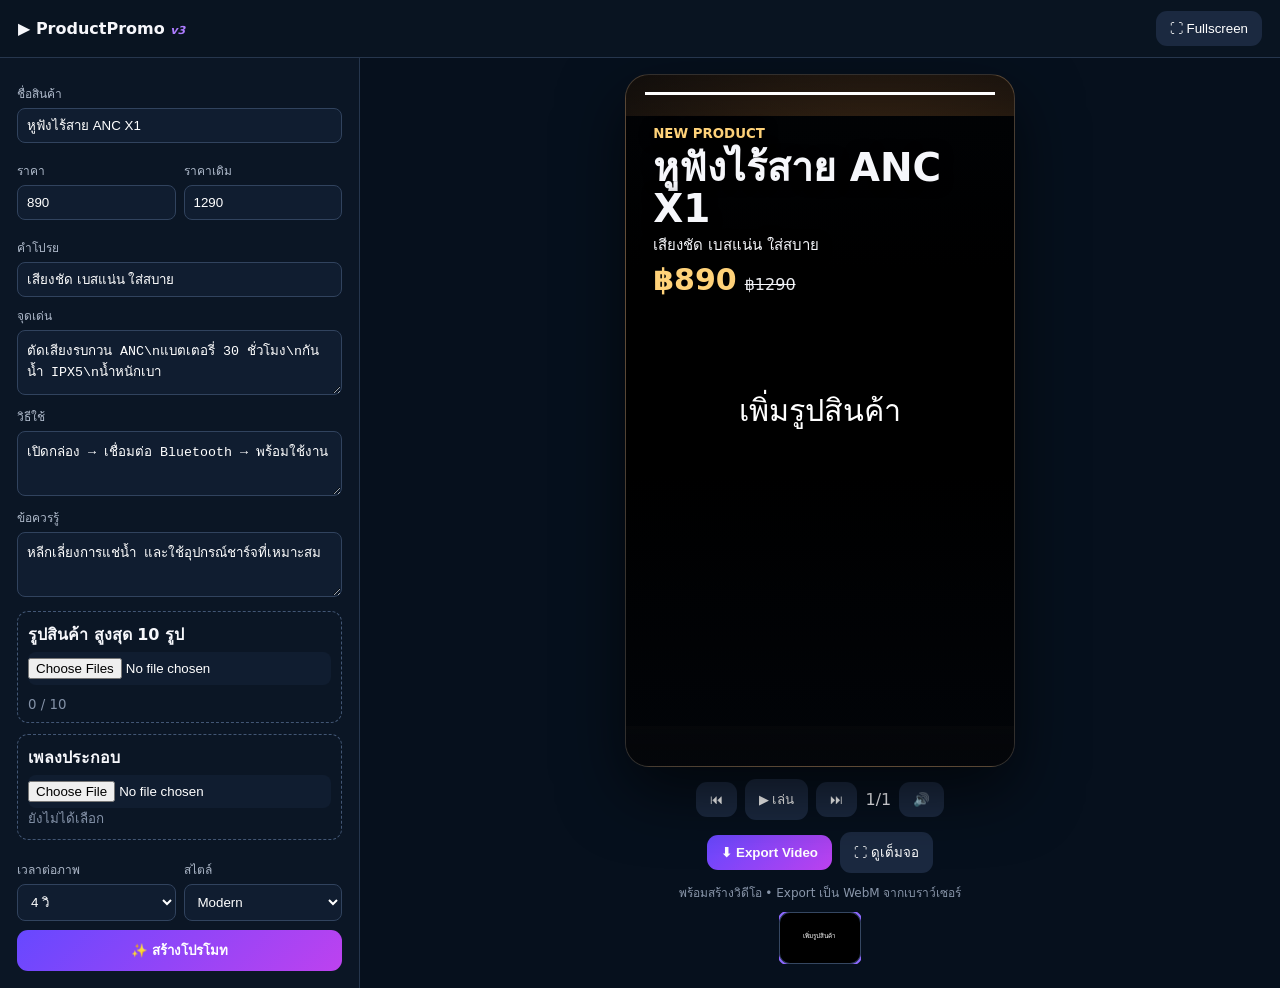
==== index.html @ 48d9637a "Add files via upload" ====
<!doctype html><html lang="th"><head><meta charset="utf-8"><meta name="viewport" content="width=device-width,initial-scale=1,viewport-fit=cover"><title>ProductPromo v3</title><link rel="stylesheet" href="style.css"></head><body>
<header><b>▶ ProductPromo <i>v3</i></b><div><button id="toggleEditor">☰ Editor</button><button id="fullscreen">⛶ Fullscreen</button></div></header>
<div class="app">
<aside id="editor">
<label>ชื่อสินค้า<input id="name" value="หูฟังไร้สาย ANC X1"></label>
<div class="row"><label>ราคา<input id="price" value="890"></label><label>ราคาเดิม<input id="old" value="1290"></label></div>
<label>คำโปรย<input id="tag" value="เสียงชัด เบสแน่น ใส่สบาย"></label>
<label>จุดเด่น<textarea id="features">ตัดเสียงรบกวน ANC\nแบตเตอรี่ 30 ชั่วโมง\nกันน้ำ IPX5\nน้ำหนักเบา</textarea></label>
<label>วิธีใช้<textarea id="use">เปิดกล่อง → เชื่อมต่อ Bluetooth → พร้อมใช้งาน</textarea></label>
<label>ข้อควรรู้<textarea id="note">หลีกเลี่ยงการแช่น้ำ และใช้อุปกรณ์ชาร์จที่เหมาะสม</textarea></label>
<div class="box"><b>รูปสินค้า สูงสุด 10 รูป</b><input id="pics" type="file" accept="image/*" multiple><div id="thumbs"></div><small id="picCount">0 / 10</small></div>
<div class="box"><b>เพลงประกอบ</b><input id="music" type="file" accept="audio/*"><small id="musicName">ยังไม่ได้เลือก</small></div>
<div class="row"><label>เวลาต่อภาพ<select id="duration"><option value="3">3 วิ</option><option value="4" selected>4 วิ</option><option value="5">5 วิ</option></select></label><label>สไตล์<select id="theme"><option value="warm">Modern</option><option value="tech">Tech</option><option value="luxury">Luxury</option></select></label></div>
<button class="primary" id="build">✨ สร้างโปรโมท</button>
</aside>
<main>
<div id="capture"><div class="stage warm" id="stage"><div id="slides"></div><div class="bars" id="bars"></div></div></div>
<nav><button id="prev">⏮</button><button id="play">▶ เล่น</button><button id="next">⏭</button><span id="count"></span><button id="mute">🔊</button></nav>
<div class="actions"><button id="export" class="primary">⬇ Export Video</button><button id="fs2">⛶ ดูเต็มจอ</button></div>
<div class="status" id="status">พร้อมสร้างวิดีโอ • Export เป็น WebM จากเบราว์เซอร์</div>
<div id="timeline"></div>
</main></div><audio id="audio"></audio><script src="app.js"></script></body></html>
---- style.css ----
*{box-sizing:border-box}html,body{margin:0;background:#06101d;color:#f6f7fb;font-family:system-ui,-apple-system,"Noto Sans Thai",sans-serif}header{height:58px;display:flex;align-items:center;justify-content:space-between;padding:0 18px;background:#091421;border-bottom:1px solid #26364d;position:sticky;top:0;z-index:20}header i{font-size:11px;color:#ad7cff}button{border:0;border-radius:11px;padding:10px 14px;background:#1b2940;color:#fff;cursor:pointer}.app{display:grid;grid-template-columns:360px 1fr;min-height:calc(100vh - 58px)}aside{padding:17px;background:#0b1625;border-right:1px solid #26364d;overflow:auto}label{display:block;color:#aeb9ca;font-size:12px;margin:9px 0}input,textarea,select{width:100%;margin-top:5px;padding:9px;background:#101d30;border:1px solid #31435e;border-radius:8px;color:#fff}textarea{min-height:65px;resize:vertical}.row{display:grid;grid-template-columns:1fr 1fr;gap:8px}.box{margin:11px 0;padding:10px;border:1px dashed #425674;border-radius:11px}.box input{border:0;padding:6px 0}.box small{display:block;color:#8492a8;overflow:hidden;text-overflow:ellipsis;white-space:nowrap}#thumbs{display:flex;gap:5px;overflow:auto;margin:6px 0}#thumbs img{width:48px;height:48px;object-fit:cover;border-radius:7px}.primary{background:linear-gradient(135deg,#6748ff,#bd42ef);font-weight:800}aside>.primary{width:100%}main{display:flex;flex-direction:column;align-items:center;padding:16px;min-width:0}#capture{background:#06101d;padding:0}.stage{width:min(390px,86vw);aspect-ratio:9/16;position:relative;overflow:hidden;border-radius:24px;border:1px solid #ffffff24;box-shadow:0 25px 65px #0009}.warm{background:radial-gradient(circle at 65% 25%,#6b431d,#100d0a 68%)}.tech{background:radial-gradient(circle at 65% 25%,#087489,#07111d 68%)}.luxury{background:radial-gradient(circle at 65% 25%,#75602d,#0d0b08 68%)}.slide{position:absolute;inset:0;opacity:0;overflow:hidden;transition:opacity .5s}.slide.on{opacity:1}.media{position:absolute;inset:0}.media:after{content:"";position:absolute;inset:0;background:linear-gradient(#02050a8c,transparent 28%,transparent 58%,#02050add)}.media img{width:100%;height:100%;object-fit:cover}.slide.portrait img{object-fit:contain;transform:scale(.94)}.slide.on:nth-child(3n+1) img{animation:zoom var(--dur,4s) ease-in-out both}.slide.on:nth-child(3n+2) img{animation:pan var(--dur,4s) ease-in-out both}.slide.on:nth-child(3n) img{animation:tilt var(--dur,4s) ease-in-out both}@keyframes zoom{from{transform:scale(1.14)}to{transform:scale(1)}}@keyframes pan{from{transform:scale(1.13) translateX(-4%)}to{transform:scale(1.13) translateX(4%)}}@keyframes tilt{from{transform:scale(1.06) rotate(-1.5deg)}to{transform:scale(1.13) rotate(1.5deg)}}.copy{position:absolute;z-index:3;left:7%;right:7%;top:7%;text-shadow:0 2px 14px #000}.copy.bottom{top:auto;bottom:7%;padding:15px;border-radius:17px;background:#07101dc4;border:1px solid #ffffff25;backdrop-filter:blur(8px)}.copy h2{font-size:clamp(25px,7.5vw,39px);line-height:1.04;margin:6px 0;overflow-wrap:anywhere}.copy p{font-size:15px;line-height:1.4;margin:6px 0}.copy small{font-weight:900;color:#ffd279}.price{font-size:30px;font-weight:900;color:#ffd279}.old{text-decoration:line-through;margin-left:8px}.feature{margin:6px 0;padding:8px;background:#06101dd2;border:1px solid #ffffff25;border-radius:10px}.bars{position:absolute;z-index:5;left:5%;right:5%;top:2.5%;display:flex;gap:3px}.bars i{height:3px;flex:1;background:#ffffff42}.bars i.done,.bars i.now{background:white}nav,.actions{display:flex;gap:8px;align-items:center;margin-top:12px}.status{font-size:12px;color:#8996aa;margin:10px;text-align:center}#timeline{display:flex;gap:6px;max-width:760px;overflow:auto}.tile{padding:0;width:82px;height:52px;flex:none;overflow:hidden;border:1px solid #354761}.tile img{width:100%;height:100%;object-fit:cover;opacity:.6}.tile.on{outline:2px solid #8d69ff}.tile.on img{opacity:1}body.presentation header,body.presentation aside,body.presentation nav,body.presentation .actions,body.presentation .status,body.presentation #timeline{display:none}body.presentation .app{display:block}body.presentation main{padding:0;min-height:100vh;justify-content:center}body.presentation .stage{height:100vh;width:auto;max-width:100vw;border-radius:0}#toggleEditor{display:none}@media(max-width:780px){#toggleEditor{display:inline-block}.app{grid-template-columns:1fr}aside{display:none;border-right:0;border-bottom:1px solid #26364d}aside.open{display:block}.stage{width:min(390px,94vw)}main{padding:12px}.actions{width:min(390px,94vw)}.actions button{flex:1}}
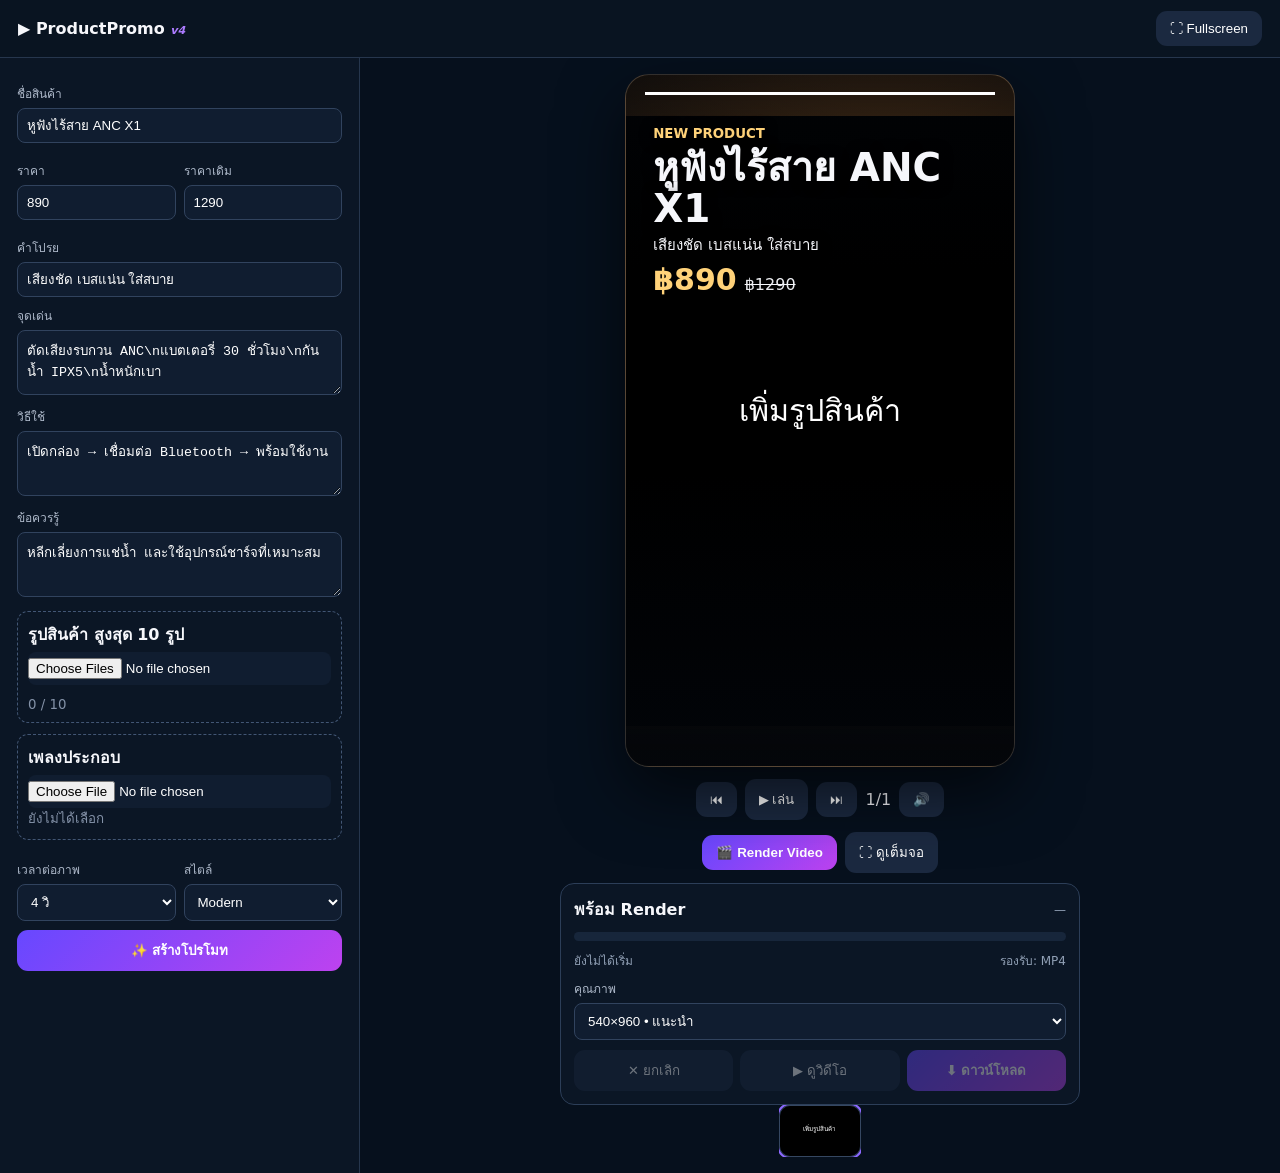
==== commit 935adff5: "Add files via upload" ====
--- a/index.html
+++ b/index.html
@@ -1,5 +1,5 @@
 <!doctype html><html lang="th"><head><meta charset="utf-8"><meta name="viewport" content="width=device-width,initial-scale=1,viewport-fit=cover"><title>ProductPromo v3</title><link rel="stylesheet" href="style.css"></head><body>
-<header><b>▶ ProductPromo <i>v3</i></b><div><button id="toggleEditor">☰ Editor</button><button id="fullscreen">⛶ Fullscreen</button></div></header>
+<header><b>▶ ProductPromo <i>v4</i></b><div><button id="toggleEditor">☰ Editor</button><button id="fullscreen">⛶ Fullscreen</button></div></header>
 <div class="app">
 <aside id="editor">
 <label>ชื่อสินค้า<input id="name" value="หูฟังไร้สาย ANC X1"></label>
@@ -16,7 +16,26 @@
 <main>
 <div id="capture"><div class="stage warm" id="stage"><div id="slides"></div><div class="bars" id="bars"></div></div></div>
 <nav><button id="prev">⏮</button><button id="play">▶ เล่น</button><button id="next">⏭</button><span id="count"></span><button id="mute">🔊</button></nav>
-<div class="actions"><button id="export" class="primary">⬇ Export Video</button><button id="fs2">⛶ ดูเต็มจอ</button></div>
-<div class="status" id="status">พร้อมสร้างวิดีโอ • Export เป็น WebM จากเบราว์เซอร์</div>
+<div class="actions"><button id="export" class="primary">🎬 Render Video</button><button id="fs2">⛶ ดูเต็มจอ</button></div>
+<div class="exportPanel">
+  <div class="exportTop"><b id="status">พร้อม Render</b><span id="eta">—</span></div>
+  <div class="progressTrack"><i id="renderBar"></i></div>
+  <div class="exportMeta"><span id="renderStep">ยังไม่ได้เริ่ม</span><span id="codecInfo">กำลังตรวจ codec…</span></div>
+  <div class="quality">
+    <label>คุณภาพ
+      <select id="quality">
+        <option value="360">360×640 • เร็ว</option>
+        <option value="540" selected>540×960 • แนะนำ</option>
+        <option value="720">720×1280 • คม</option>
+      </select>
+    </label>
+  </div>
+  <div class="renderActions">
+    <button id="cancelExport" disabled>✕ ยกเลิก</button>
+    <button id="previewExport" disabled>▶ ดูวิดีโอ</button>
+    <button id="downloadExport" class="primary" disabled>⬇ ดาวน์โหลด</button>
+  </div>
+  <video id="resultVideo" controls playsinline hidden></video>
+</div>
 <div id="timeline"></div>
 </main></div><audio id="audio"></audio><script src="app.js"></script></body></html>
--- a/style.css
+++ b/style.css
@@ -1 +1,8 @@
-*{box-sizing:border-box}html,body{margin:0;background:#06101d;color:#f6f7fb;font-family:system-ui,-apple-system,"Noto Sans Thai",sans-serif}header{height:58px;display:flex;align-items:center;justify-content:space-between;padding:0 18px;background:#091421;border-bottom:1px solid #26364d;position:sticky;top:0;z-index:20}header i{font-size:11px;color:#ad7cff}button{border:0;border-radius:11px;padding:10px 14px;background:#1b2940;color:#fff;cursor:pointer}.app{display:grid;grid-template-columns:360px 1fr;min-height:calc(100vh - 58px)}aside{padding:17px;background:#0b1625;border-right:1px solid #26364d;overflow:auto}label{display:block;color:#aeb9ca;font-size:12px;margin:9px 0}input,textarea,select{width:100%;margin-top:5px;padding:9px;background:#101d30;border:1px solid #31435e;border-radius:8px;color:#fff}textarea{min-height:65px;resize:vertical}.row{display:grid;grid-template-columns:1fr 1fr;gap:8px}.box{margin:11px 0;padding:10px;border:1px dashed #425674;border-radius:11px}.box input{border:0;padding:6px 0}.box small{display:block;color:#8492a8;overflow:hidden;text-overflow:ellipsis;white-space:nowrap}#thumbs{display:flex;gap:5px;overflow:auto;margin:6px 0}#thumbs img{width:48px;height:48px;object-fit:cover;border-radius:7px}.primary{background:linear-gradient(135deg,#6748ff,#bd42ef);font-weight:800}aside>.primary{width:100%}main{display:flex;flex-direction:column;align-items:center;padding:16px;min-width:0}#capture{background:#06101d;padding:0}.stage{width:min(390px,86vw);aspect-ratio:9/16;position:relative;overflow:hidden;border-radius:24px;border:1px solid #ffffff24;box-shadow:0 25px 65px #0009}.warm{background:radial-gradient(circle at 65% 25%,#6b431d,#100d0a 68%)}.tech{background:radial-gradient(circle at 65% 25%,#087489,#07111d 68%)}.luxury{background:radial-gradient(circle at 65% 25%,#75602d,#0d0b08 68%)}.slide{position:absolute;inset:0;opacity:0;overflow:hidden;transition:opacity .5s}.slide.on{opacity:1}.media{position:absolute;inset:0}.media:after{content:"";position:absolute;inset:0;background:linear-gradient(#02050a8c,transparent 28%,transparent 58%,#02050add)}.media img{width:100%;height:100%;object-fit:cover}.slide.portrait img{object-fit:contain;transform:scale(.94)}.slide.on:nth-child(3n+1) img{animation:zoom var(--dur,4s) ease-in-out both}.slide.on:nth-child(3n+2) img{animation:pan var(--dur,4s) ease-in-out both}.slide.on:nth-child(3n) img{animation:tilt var(--dur,4s) ease-in-out both}@keyframes zoom{from{transform:scale(1.14)}to{transform:scale(1)}}@keyframes pan{from{transform:scale(1.13) translateX(-4%)}to{transform:scale(1.13) translateX(4%)}}@keyframes tilt{from{transform:scale(1.06) rotate(-1.5deg)}to{transform:scale(1.13) rotate(1.5deg)}}.copy{position:absolute;z-index:3;left:7%;right:7%;top:7%;text-shadow:0 2px 14px #000}.copy.bottom{top:auto;bottom:7%;padding:15px;border-radius:17px;background:#07101dc4;border:1px solid #ffffff25;backdrop-filter:blur(8px)}.copy h2{font-size:clamp(25px,7.5vw,39px);line-height:1.04;margin:6px 0;overflow-wrap:anywhere}.copy p{font-size:15px;line-height:1.4;margin:6px 0}.copy small{font-weight:900;color:#ffd279}.price{font-size:30px;font-weight:900;color:#ffd279}.old{text-decoration:line-through;margin-left:8px}.feature{margin:6px 0;padding:8px;background:#06101dd2;border:1px solid #ffffff25;border-radius:10px}.bars{position:absolute;z-index:5;left:5%;right:5%;top:2.5%;display:flex;gap:3px}.bars i{height:3px;flex:1;background:#ffffff42}.bars i.done,.bars i.now{background:white}nav,.actions{display:flex;gap:8px;align-items:center;margin-top:12px}.status{font-size:12px;color:#8996aa;margin:10px;text-align:center}#timeline{display:flex;gap:6px;max-width:760px;overflow:auto}.tile{padding:0;width:82px;height:52px;flex:none;overflow:hidden;border:1px solid #354761}.tile img{width:100%;height:100%;object-fit:cover;opacity:.6}.tile.on{outline:2px solid #8d69ff}.tile.on img{opacity:1}body.presentation header,body.presentation aside,body.presentation nav,body.presentation .actions,body.presentation .status,body.presentation #timeline{display:none}body.presentation .app{display:block}body.presentation main{padding:0;min-height:100vh;justify-content:center}body.presentation .stage{height:100vh;width:auto;max-width:100vw;border-radius:0}#toggleEditor{display:none}@media(max-width:780px){#toggleEditor{display:inline-block}.app{grid-template-columns:1fr}aside{display:none;border-right:0;border-bottom:1px solid #26364d}aside.open{display:block}.stage{width:min(390px,94vw)}main{padding:12px}.actions{width:min(390px,94vw)}.actions button{flex:1}}+*{box-sizing:border-box}html,body{margin:0;background:#06101d;color:#f6f7fb;font-family:system-ui,-apple-system,"Noto Sans Thai",sans-serif}header{height:58px;display:flex;align-items:center;justify-content:space-between;padding:0 18px;background:#091421;border-bottom:1px solid #26364d;position:sticky;top:0;z-index:20}header i{font-size:11px;color:#ad7cff}button{border:0;border-radius:11px;padding:10px 14px;background:#1b2940;color:#fff;cursor:pointer}.app{display:grid;grid-template-columns:360px 1fr;min-height:calc(100vh - 58px)}aside{padding:17px;background:#0b1625;border-right:1px solid #26364d;overflow:auto}label{display:block;color:#aeb9ca;font-size:12px;margin:9px 0}input,textarea,select{width:100%;margin-top:5px;padding:9px;background:#101d30;border:1px solid #31435e;border-radius:8px;color:#fff}textarea{min-height:65px;resize:vertical}.row{display:grid;grid-template-columns:1fr 1fr;gap:8px}.box{margin:11px 0;padding:10px;border:1px dashed #425674;border-radius:11px}.box input{border:0;padding:6px 0}.box small{display:block;color:#8492a8;overflow:hidden;text-overflow:ellipsis;white-space:nowrap}#thumbs{display:flex;gap:5px;overflow:auto;margin:6px 0}#thumbs img{width:48px;height:48px;object-fit:cover;border-radius:7px}.primary{background:linear-gradient(135deg,#6748ff,#bd42ef);font-weight:800}aside>.primary{width:100%}main{display:flex;flex-direction:column;align-items:center;padding:16px;min-width:0}#capture{background:#06101d;padding:0}.stage{width:min(390px,86vw);aspect-ratio:9/16;position:relative;overflow:hidden;border-radius:24px;border:1px solid #ffffff24;box-shadow:0 25px 65px #0009}.warm{background:radial-gradient(circle at 65% 25%,#6b431d,#100d0a 68%)}.tech{background:radial-gradient(circle at 65% 25%,#087489,#07111d 68%)}.luxury{background:radial-gradient(circle at 65% 25%,#75602d,#0d0b08 68%)}.slide{position:absolute;inset:0;opacity:0;overflow:hidden;transition:opacity .5s}.slide.on{opacity:1}.media{position:absolute;inset:0}.media:after{content:"";position:absolute;inset:0;background:linear-gradient(#02050a8c,transparent 28%,transparent 58%,#02050add)}.media img{width:100%;height:100%;object-fit:cover}.slide.portrait img{object-fit:contain;transform:scale(.94)}.slide.on:nth-child(3n+1) img{animation:zoom var(--dur,4s) ease-in-out both}.slide.on:nth-child(3n+2) img{animation:pan var(--dur,4s) ease-in-out both}.slide.on:nth-child(3n) img{animation:tilt var(--dur,4s) ease-in-out both}@keyframes zoom{from{transform:scale(1.14)}to{transform:scale(1)}}@keyframes pan{from{transform:scale(1.13) translateX(-4%)}to{transform:scale(1.13) translateX(4%)}}@keyframes tilt{from{transform:scale(1.06) rotate(-1.5deg)}to{transform:scale(1.13) rotate(1.5deg)}}.copy{position:absolute;z-index:3;left:7%;right:7%;top:7%;text-shadow:0 2px 14px #000}.copy.bottom{top:auto;bottom:7%;padding:15px;border-radius:17px;background:#07101dc4;border:1px solid #ffffff25;backdrop-filter:blur(8px)}.copy h2{font-size:clamp(25px,7.5vw,39px);line-height:1.04;margin:6px 0;overflow-wrap:anywhere}.copy p{font-size:15px;line-height:1.4;margin:6px 0}.copy small{font-weight:900;color:#ffd279}.price{font-size:30px;font-weight:900;color:#ffd279}.old{text-decoration:line-through;margin-left:8px}.feature{margin:6px 0;padding:8px;background:#06101dd2;border:1px solid #ffffff25;border-radius:10px}.bars{position:absolute;z-index:5;left:5%;right:5%;top:2.5%;display:flex;gap:3px}.bars i{height:3px;flex:1;background:#ffffff42}.bars i.done,.bars i.now{background:white}nav,.actions{display:flex;gap:8px;align-items:center;margin-top:12px}.status{font-size:12px;color:#8996aa;margin:10px;text-align:center}#timeline{display:flex;gap:6px;max-width:760px;overflow:auto}.tile{padding:0;width:82px;height:52px;flex:none;overflow:hidden;border:1px solid #354761}.tile img{width:100%;height:100%;object-fit:cover;opacity:.6}.tile.on{outline:2px solid #8d69ff}.tile.on img{opacity:1}body.presentation header,body.presentation aside,body.presentation nav,body.presentation .actions,body.presentation .status,body.presentation #timeline{display:none}body.presentation .app{display:block}body.presentation main{padding:0;min-height:100vh;justify-content:center}body.presentation .stage{height:100vh;width:auto;max-width:100vw;border-radius:0}#toggleEditor{display:none}@media(max-width:780px){#toggleEditor{display:inline-block}.app{grid-template-columns:1fr}aside{display:none;border-right:0;border-bottom:1px solid #26364d}aside.open{display:block}.stage{width:min(390px,94vw)}main{padding:12px}.actions{width:min(390px,94vw)}.actions button{flex:1}}
+.exportPanel{width:min(520px,94vw);margin-top:10px;padding:13px;border:1px solid #2c3e58;border-radius:14px;background:#0b1625}
+.exportTop,.exportMeta{display:flex;justify-content:space-between;gap:12px;align-items:center}.exportTop span,.exportMeta{font-size:12px;color:#91a0b5}
+.progressTrack{height:9px;background:#17263b;border-radius:99px;overflow:hidden;margin:10px 0}.progressTrack i{display:block;width:0;height:100%;background:linear-gradient(90deg,#6748ff,#bd42ef);transition:width .15s}
+.quality{margin-top:9px}.quality label{margin:0}.renderActions{display:grid;grid-template-columns:1fr 1fr 1fr;gap:7px;margin-top:10px}.renderActions button:disabled{opacity:.4}
+#resultVideo{width:100%;margin-top:12px;border-radius:12px;background:#000;max-height:58vh}
+body.presentation .exportPanel{display:none}
+@media(max-width:520px){.renderActions{grid-template-columns:1fr}.exportMeta{align-items:flex-start;flex-direction:column;gap:3px}}
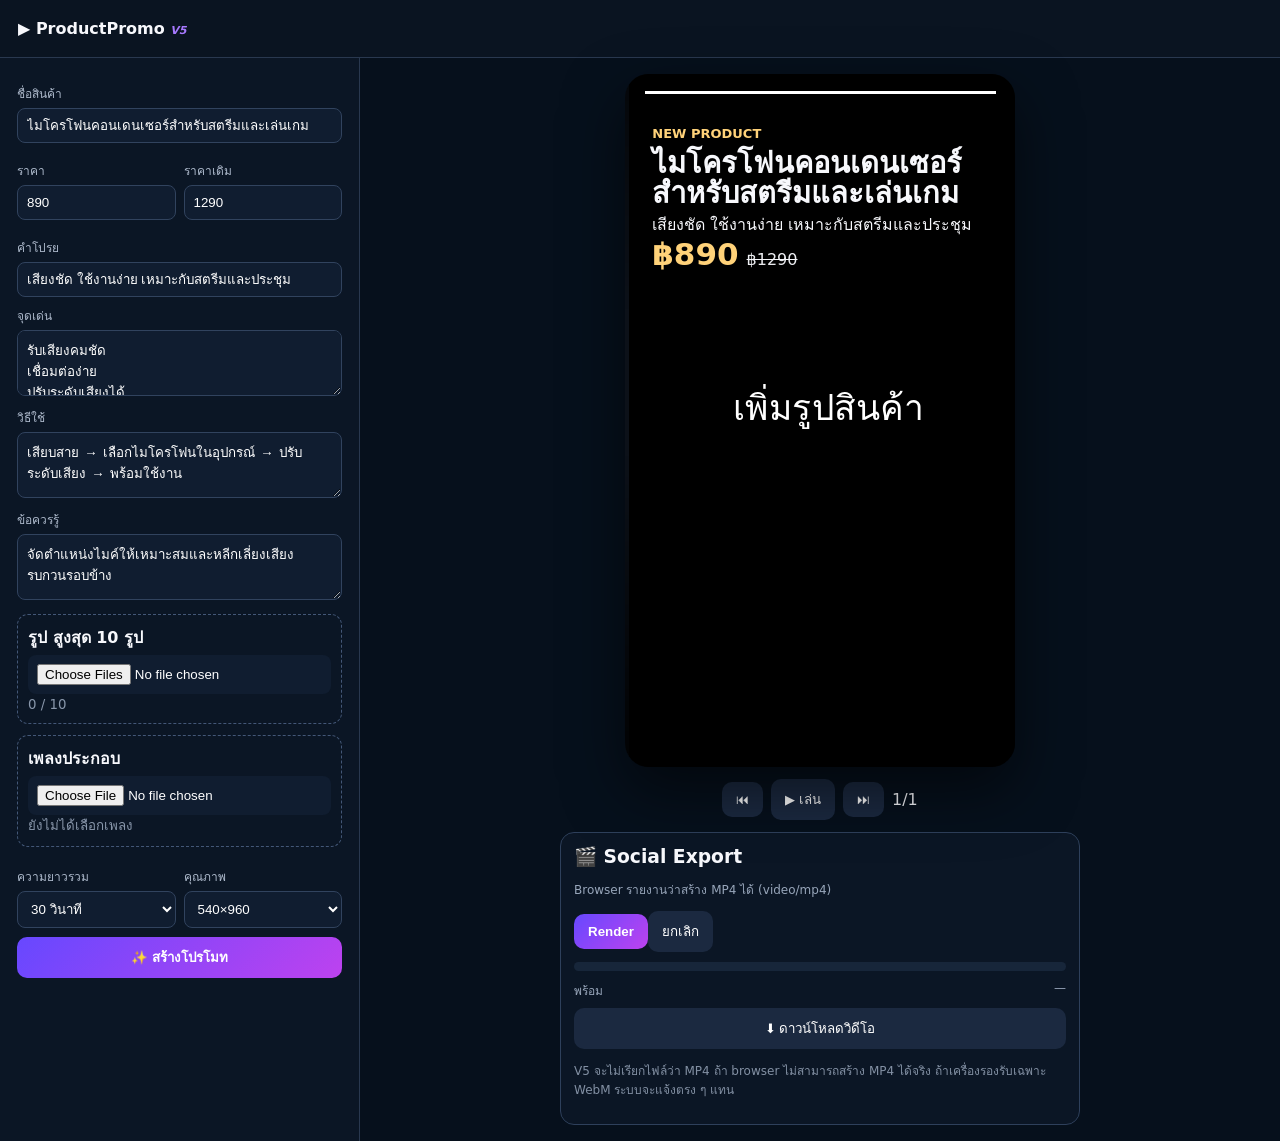
==== commit 40dc8643: "Add files via upload" ====
--- a/index.html
+++ b/index.html
@@ -1,41 +1,25 @@
-<!doctype html><html lang="th"><head><meta charset="utf-8"><meta name="viewport" content="width=device-width,initial-scale=1,viewport-fit=cover"><title>ProductPromo v3</title><link rel="stylesheet" href="style.css"></head><body>
-<header><b>▶ ProductPromo <i>v4</i></b><div><button id="toggleEditor">☰ Editor</button><button id="fullscreen">⛶ Fullscreen</button></div></header>
-<div class="app">
-<aside id="editor">
-<label>ชื่อสินค้า<input id="name" value="หูฟังไร้สาย ANC X1"></label>
+<!doctype html><html lang="th"><head><meta charset="utf-8"><meta name="viewport" content="width=device-width,initial-scale=1"><title>ProductPromo V5</title><link rel="stylesheet" href="style.css"></head><body>
+<header><b>▶ ProductPromo <i>V5</i></b><button id="toggle">☰ Editor</button></header>
+<div class="app"><aside id="editor">
+<label>ชื่อสินค้า<input id="name" value="ไมโครโฟนคอนเดนเซอร์สำหรับสตรีมและเล่นเกม"></label>
 <div class="row"><label>ราคา<input id="price" value="890"></label><label>ราคาเดิม<input id="old" value="1290"></label></div>
-<label>คำโปรย<input id="tag" value="เสียงชัด เบสแน่น ใส่สบาย"></label>
-<label>จุดเด่น<textarea id="features">ตัดเสียงรบกวน ANC\nแบตเตอรี่ 30 ชั่วโมง\nกันน้ำ IPX5\nน้ำหนักเบา</textarea></label>
-<label>วิธีใช้<textarea id="use">เปิดกล่อง → เชื่อมต่อ Bluetooth → พร้อมใช้งาน</textarea></label>
-<label>ข้อควรรู้<textarea id="note">หลีกเลี่ยงการแช่น้ำ และใช้อุปกรณ์ชาร์จที่เหมาะสม</textarea></label>
-<div class="box"><b>รูปสินค้า สูงสุด 10 รูป</b><input id="pics" type="file" accept="image/*" multiple><div id="thumbs"></div><small id="picCount">0 / 10</small></div>
-<div class="box"><b>เพลงประกอบ</b><input id="music" type="file" accept="audio/*"><small id="musicName">ยังไม่ได้เลือก</small></div>
-<div class="row"><label>เวลาต่อภาพ<select id="duration"><option value="3">3 วิ</option><option value="4" selected>4 วิ</option><option value="5">5 วิ</option></select></label><label>สไตล์<select id="theme"><option value="warm">Modern</option><option value="tech">Tech</option><option value="luxury">Luxury</option></select></label></div>
-<button class="primary" id="build">✨ สร้างโปรโมท</button>
-</aside>
-<main>
-<div id="capture"><div class="stage warm" id="stage"><div id="slides"></div><div class="bars" id="bars"></div></div></div>
-<nav><button id="prev">⏮</button><button id="play">▶ เล่น</button><button id="next">⏭</button><span id="count"></span><button id="mute">🔊</button></nav>
-<div class="actions"><button id="export" class="primary">🎬 Render Video</button><button id="fs2">⛶ ดูเต็มจอ</button></div>
-<div class="exportPanel">
-  <div class="exportTop"><b id="status">พร้อม Render</b><span id="eta">—</span></div>
-  <div class="progressTrack"><i id="renderBar"></i></div>
-  <div class="exportMeta"><span id="renderStep">ยังไม่ได้เริ่ม</span><span id="codecInfo">กำลังตรวจ codec…</span></div>
-  <div class="quality">
-    <label>คุณภาพ
-      <select id="quality">
-        <option value="360">360×640 • เร็ว</option>
-        <option value="540" selected>540×960 • แนะนำ</option>
-        <option value="720">720×1280 • คม</option>
-      </select>
-    </label>
-  </div>
-  <div class="renderActions">
-    <button id="cancelExport" disabled>✕ ยกเลิก</button>
-    <button id="previewExport" disabled>▶ ดูวิดีโอ</button>
-    <button id="downloadExport" class="primary" disabled>⬇ ดาวน์โหลด</button>
-  </div>
-  <video id="resultVideo" controls playsinline hidden></video>
-</div>
-<div id="timeline"></div>
+<label>คำโปรย<input id="tag" value="เสียงชัด ใช้งานง่าย เหมาะกับสตรีมและประชุม"></label>
+<label>จุดเด่น<textarea id="features">รับเสียงคมชัด
+เชื่อมต่อง่าย
+ปรับระดับเสียงได้
+เหมาะกับเกมและประชุม</textarea></label>
+<label>วิธีใช้<textarea id="use">เสียบสาย → เลือกไมโครโฟนในอุปกรณ์ → ปรับระดับเสียง → พร้อมใช้งาน</textarea></label>
+<label>ข้อควรรู้<textarea id="note">จัดตำแหน่งไมค์ให้เหมาะสมและหลีกเลี่ยงเสียงรบกวนรอบข้าง</textarea></label>
+<div class="box"><b>รูป สูงสุด 10 รูป</b><input id="pics" type="file" accept="image/*" multiple><div id="thumbs"></div><small id="picCount">0 / 10</small></div>
+<div class="box"><b>เพลงประกอบ</b><input id="music" type="file" accept="audio/*"><small id="musicName">ยังไม่ได้เลือกเพลง</small></div>
+<div class="row"><label>ความยาวรวม<select id="total"><option value="15">15 วินาที</option><option value="30" selected>30 วินาที</option><option value="60">60 วินาที</option></select></label><label>คุณภาพ<select id="quality"><option value="360">360×640</option><option value="540" selected>540×960</option><option value="720">720×1280</option></select></label></div>
+<button id="build" class="primary">✨ สร้างโปรโมท</button></aside>
+<main><div id="stage"><div id="slides"></div><div id="bars"></div></div>
+<nav><button id="prev">⏮</button><button id="play">▶ เล่น</button><button id="next">⏭</button><span id="count"></span></nav>
+<section class="export"><h3>🎬 Social Export</h3><p id="support">กำลังตรวจรูปแบบวิดีโอ…</p>
+<button id="render" class="primary">Render</button><button id="cancel" disabled>ยกเลิก</button>
+<div class="track"><i id="progress"></i></div><div class="meta"><span id="status">พร้อม</span><span id="eta">—</span></div>
+<video id="result" controls playsinline hidden></video>
+<div class="download"><button id="download" disabled>⬇ ดาวน์โหลดวิดีโอ</button></div>
+<p class="note">V5 จะไม่เรียกไฟล์ว่า MP4 ถ้า browser ไม่สามารถสร้าง MP4 ได้จริง ถ้าเครื่องรองรับเฉพาะ WebM ระบบจะแจ้งตรง ๆ แทน</p></section>
 </main></div><audio id="audio"></audio><script src="app.js"></script></body></html>
--- a/style.css
+++ b/style.css
@@ -1,8 +1 @@
-*{box-sizing:border-box}html,body{margin:0;background:#06101d;color:#f6f7fb;font-family:system-ui,-apple-system,"Noto Sans Thai",sans-serif}header{height:58px;display:flex;align-items:center;justify-content:space-between;padding:0 18px;background:#091421;border-bottom:1px solid #26364d;position:sticky;top:0;z-index:20}header i{font-size:11px;color:#ad7cff}button{border:0;border-radius:11px;padding:10px 14px;background:#1b2940;color:#fff;cursor:pointer}.app{display:grid;grid-template-columns:360px 1fr;min-height:calc(100vh - 58px)}aside{padding:17px;background:#0b1625;border-right:1px solid #26364d;overflow:auto}label{display:block;color:#aeb9ca;font-size:12px;margin:9px 0}input,textarea,select{width:100%;margin-top:5px;padding:9px;background:#101d30;border:1px solid #31435e;border-radius:8px;color:#fff}textarea{min-height:65px;resize:vertical}.row{display:grid;grid-template-columns:1fr 1fr;gap:8px}.box{margin:11px 0;padding:10px;border:1px dashed #425674;border-radius:11px}.box input{border:0;padding:6px 0}.box small{display:block;color:#8492a8;overflow:hidden;text-overflow:ellipsis;white-space:nowrap}#thumbs{display:flex;gap:5px;overflow:auto;margin:6px 0}#thumbs img{width:48px;height:48px;object-fit:cover;border-radius:7px}.primary{background:linear-gradient(135deg,#6748ff,#bd42ef);font-weight:800}aside>.primary{width:100%}main{display:flex;flex-direction:column;align-items:center;padding:16px;min-width:0}#capture{background:#06101d;padding:0}.stage{width:min(390px,86vw);aspect-ratio:9/16;position:relative;overflow:hidden;border-radius:24px;border:1px solid #ffffff24;box-shadow:0 25px 65px #0009}.warm{background:radial-gradient(circle at 65% 25%,#6b431d,#100d0a 68%)}.tech{background:radial-gradient(circle at 65% 25%,#087489,#07111d 68%)}.luxury{background:radial-gradient(circle at 65% 25%,#75602d,#0d0b08 68%)}.slide{position:absolute;inset:0;opacity:0;overflow:hidden;transition:opacity .5s}.slide.on{opacity:1}.media{position:absolute;inset:0}.media:after{content:"";position:absolute;inset:0;background:linear-gradient(#02050a8c,transparent 28%,transparent 58%,#02050add)}.media img{width:100%;height:100%;object-fit:cover}.slide.portrait img{object-fit:contain;transform:scale(.94)}.slide.on:nth-child(3n+1) img{animation:zoom var(--dur,4s) ease-in-out both}.slide.on:nth-child(3n+2) img{animation:pan var(--dur,4s) ease-in-out both}.slide.on:nth-child(3n) img{animation:tilt var(--dur,4s) ease-in-out both}@keyframes zoom{from{transform:scale(1.14)}to{transform:scale(1)}}@keyframes pan{from{transform:scale(1.13) translateX(-4%)}to{transform:scale(1.13) translateX(4%)}}@keyframes tilt{from{transform:scale(1.06) rotate(-1.5deg)}to{transform:scale(1.13) rotate(1.5deg)}}.copy{position:absolute;z-index:3;left:7%;right:7%;top:7%;text-shadow:0 2px 14px #000}.copy.bottom{top:auto;bottom:7%;padding:15px;border-radius:17px;background:#07101dc4;border:1px solid #ffffff25;backdrop-filter:blur(8px)}.copy h2{font-size:clamp(25px,7.5vw,39px);line-height:1.04;margin:6px 0;overflow-wrap:anywhere}.copy p{font-size:15px;line-height:1.4;margin:6px 0}.copy small{font-weight:900;color:#ffd279}.price{font-size:30px;font-weight:900;color:#ffd279}.old{text-decoration:line-through;margin-left:8px}.feature{margin:6px 0;padding:8px;background:#06101dd2;border:1px solid #ffffff25;border-radius:10px}.bars{position:absolute;z-index:5;left:5%;right:5%;top:2.5%;display:flex;gap:3px}.bars i{height:3px;flex:1;background:#ffffff42}.bars i.done,.bars i.now{background:white}nav,.actions{display:flex;gap:8px;align-items:center;margin-top:12px}.status{font-size:12px;color:#8996aa;margin:10px;text-align:center}#timeline{display:flex;gap:6px;max-width:760px;overflow:auto}.tile{padding:0;width:82px;height:52px;flex:none;overflow:hidden;border:1px solid #354761}.tile img{width:100%;height:100%;object-fit:cover;opacity:.6}.tile.on{outline:2px solid #8d69ff}.tile.on img{opacity:1}body.presentation header,body.presentation aside,body.presentation nav,body.presentation .actions,body.presentation .status,body.presentation #timeline{display:none}body.presentation .app{display:block}body.presentation main{padding:0;min-height:100vh;justify-content:center}body.presentation .stage{height:100vh;width:auto;max-width:100vw;border-radius:0}#toggleEditor{display:none}@media(max-width:780px){#toggleEditor{display:inline-block}.app{grid-template-columns:1fr}aside{display:none;border-right:0;border-bottom:1px solid #26364d}aside.open{display:block}.stage{width:min(390px,94vw)}main{padding:12px}.actions{width:min(390px,94vw)}.actions button{flex:1}}
-.exportPanel{width:min(520px,94vw);margin-top:10px;padding:13px;border:1px solid #2c3e58;border-radius:14px;background:#0b1625}
-.exportTop,.exportMeta{display:flex;justify-content:space-between;gap:12px;align-items:center}.exportTop span,.exportMeta{font-size:12px;color:#91a0b5}
-.progressTrack{height:9px;background:#17263b;border-radius:99px;overflow:hidden;margin:10px 0}.progressTrack i{display:block;width:0;height:100%;background:linear-gradient(90deg,#6748ff,#bd42ef);transition:width .15s}
-.quality{margin-top:9px}.quality label{margin:0}.renderActions{display:grid;grid-template-columns:1fr 1fr 1fr;gap:7px;margin-top:10px}.renderActions button:disabled{opacity:.4}
-#resultVideo{width:100%;margin-top:12px;border-radius:12px;background:#000;max-height:58vh}
-body.presentation .exportPanel{display:none}
-@media(max-width:520px){.renderActions{grid-template-columns:1fr}.exportMeta{align-items:flex-start;flex-direction:column;gap:3px}}
+*{box-sizing:border-box}body{margin:0;background:#06101c;color:#f7f8fc;font-family:system-ui,-apple-system,"Noto Sans Thai",sans-serif}header{height:58px;display:flex;align-items:center;justify-content:space-between;padding:0 18px;background:#0a1421;border-bottom:1px solid #29384f}header i{font-size:11px;color:#a779ff}.app{display:grid;grid-template-columns:360px 1fr;min-height:calc(100vh - 58px)}aside{padding:17px;background:#0b1625;border-right:1px solid #29384f}label{display:block;font-size:12px;color:#adb9cb;margin:9px 0}input,textarea,select{width:100%;margin-top:5px;padding:9px;border-radius:8px;border:1px solid #31435e;background:#101d30;color:white}textarea{min-height:66px}.row{display:grid;grid-template-columns:1fr 1fr;gap:8px}.box{border:1px dashed #435777;border-radius:11px;padding:10px;margin:11px 0}.box input{border:0}.box small{color:#8997ab}#thumbs{display:flex;gap:5px;overflow:auto}#thumbs img{width:48px;height:48px;object-fit:cover;border-radius:7px}button{border:0;border-radius:10px;padding:10px 14px;background:#1b2940;color:#fff}.primary{background:linear-gradient(135deg,#6748ff,#bd42ef);font-weight:800}aside>.primary{width:100%}main{padding:16px;display:flex;flex-direction:column;align-items:center}#stage{width:min(390px,94vw);aspect-ratio:9/16;position:relative;overflow:hidden;border-radius:24px;background:#0c1119;box-shadow:0 24px 60px #0008}.slide{position:absolute;inset:0;opacity:0;transition:opacity .45s;overflow:hidden}.slide.on{opacity:1}.slide img{width:100%;height:100%;object-fit:cover}.slide.on img{animation:motion var(--scene) ease-in-out both}@keyframes motion{from{transform:scale(1.12) translateX(-2%)}to{transform:scale(1.02) translateX(2%)}}.shade{position:absolute;inset:0;background:linear-gradient(#0009,transparent 34%,transparent 55%,#000d)}.copy{position:absolute;z-index:2;left:7%;right:7%;top:7%;text-shadow:0 2px 12px #000}.copy.bottom{top:auto;bottom:7%;padding:14px;background:#07101dc9;border:1px solid #ffffff26;border-radius:16px}.title{font-weight:900;line-height:1.05;margin:6px 0;overflow-wrap:anywhere}.tag{line-height:1.35}.eyebrow{font-weight:900;color:#ffd279;font-size:13px}.price{font-weight:900;color:#ffd279;font-size:31px}.old{text-decoration:line-through;margin-left:8px}.feature{padding:7px 9px;margin:5px 0;border-radius:9px;background:#07101ddd}#bars{position:absolute;z-index:5;top:2.5%;left:5%;right:5%;display:flex;gap:3px}#bars i{height:3px;flex:1;background:#ffffff42}#bars i.on{background:white}nav{display:flex;gap:8px;align-items:center;margin:12px}.export{width:min(520px,94vw);background:#0b1625;border:1px solid #2e405b;border-radius:14px;padding:13px}.export h3{margin:0 0 5px}.export p{font-size:12px;color:#98a6ba}.track{height:9px;background:#17263a;border-radius:20px;overflow:hidden;margin:10px 0}.track i{display:block;width:0;height:100%;background:linear-gradient(90deg,#6748ff,#bd42ef)}.meta{display:flex;justify-content:space-between;color:#98a6ba;font-size:12px}.export video{width:100%;max-height:55vh;background:#000;border-radius:11px;margin-top:10px}.download button{width:100%;margin-top:8px}.note{opacity:.85}#toggle{display:none}@media(max-width:780px){#toggle{display:block}.app{grid-template-columns:1fr}aside{display:none;border-right:0;border-bottom:1px solid #29384f}aside.open{display:block}main{padding:11px}}
